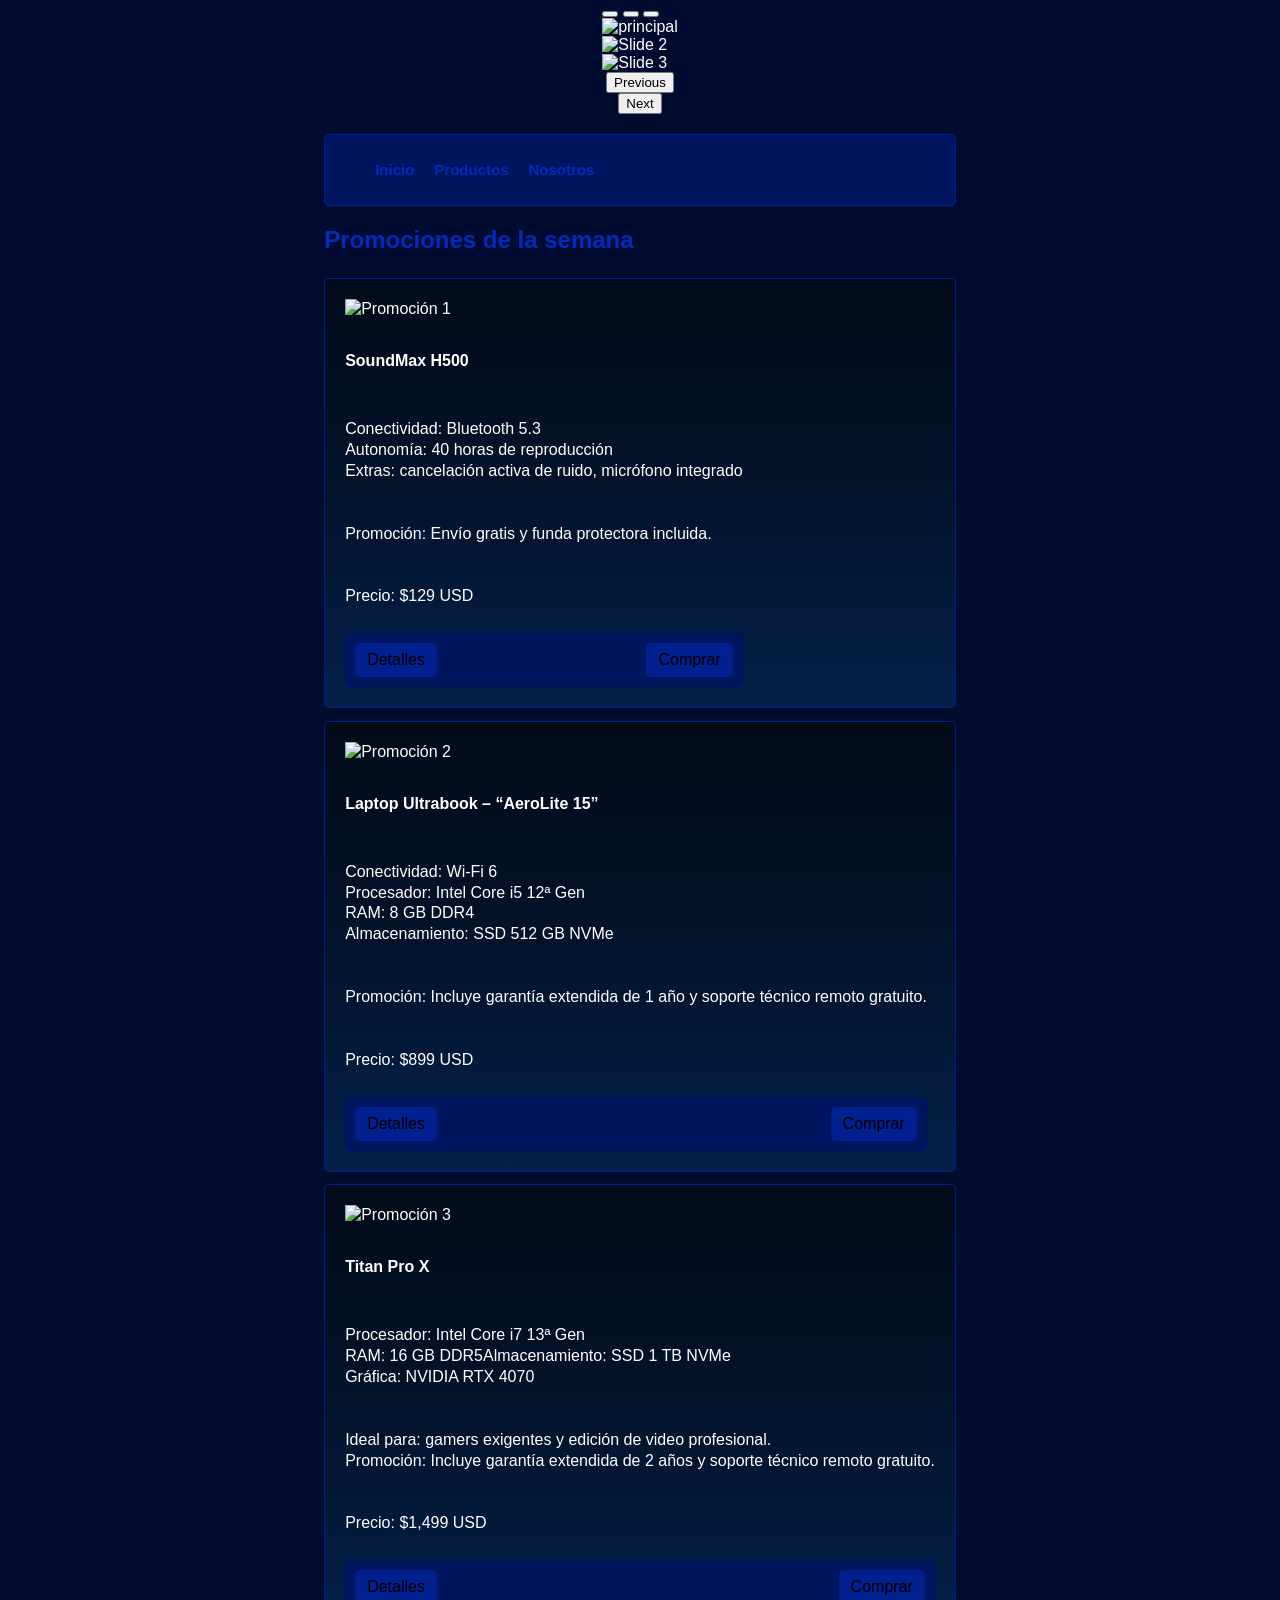
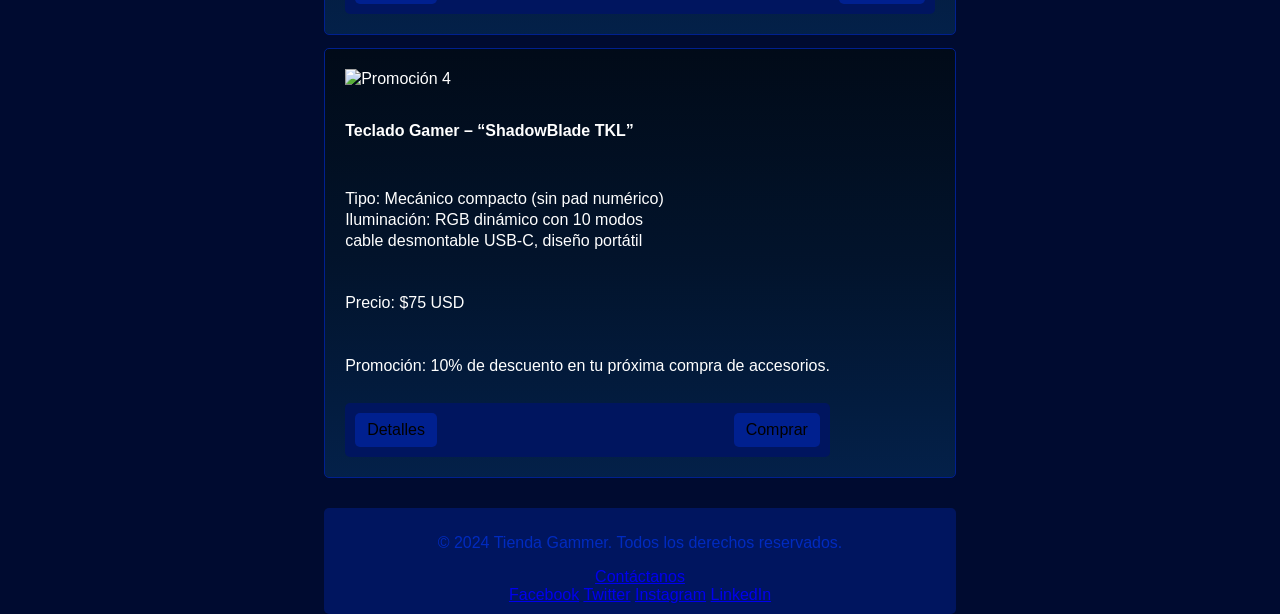
==== index.html @ e806f57d "Add files via upload" ====
<!DOCTYPE html>
<html lang="en">
<head>
    <meta charset="UTF-8">
    <meta name="viewport" content="width=device-width, initial-scale=1.0">
    <title>Tienda Gammer</title>
    <link rel="icon" href="bootstrap-5.3.8-dist/img/favicons.png" type="image/x-icon">
    <link rel="stylesheet" href="bootstrap-5.3.8-dist/css/bootstrap.min.css">
    <script src="bootstrap-5.3.8-dist/js/bootstrap.bundle.min.js"></script>
    <link rel="stylesheet" href="style.css">
</head>
<body>
    <div id="carouselExampleIndicators" class="carousel slide">
        <div class="carousel-indicators">
            <button type="button" data-bs-target="#carouselExampleIndicators" data-bs-slide-to="0" class="active" aria-current="true" aria-label="Slide 1"></button>
            <button type="button" data-bs-target="#carouselExampleIndicators" data-bs-slide-to="1" aria-label="Slide 2"></button>
            <button type="button" data-bs-target="#carouselExampleIndicators" data-bs-slide-to="2" aria-label="Slide 3"></button>
        </div>
        <div class="carousel-inner">
            <div class="carousel-item active">
                <img src="bootstrap-5.3.8-dist/img/principa.png" class="d-block w-100" alt="principal">
            </div>
            <div class="carousel-item">
                <img src="bootstrap-5.3.8-dist/img/1.png" class="d-block w-100" alt="Slide 2">
            </div>
            <div class="carousel-item">
                <img src="bootstrap-5.3.8-dist/img/2.png" class="d-block w-100" alt="Slide 3">
            </div>
        </div>
    </div>
    <button class="carousel-control-prev" type="button" data-bs-target="#carouselExampleIndicators" data-bs-slide="prev">
        <span class="carousel-control-prev-icon" aria-hidden="true"></span>
        <span class="visually-hidden">Previous</span>
    </button>
    <button class="carousel-control-next" type="button" data-bs-target="#carouselExampleIndicators" data-bs-slide="next">
        <span class="carousel-control-next-icon" aria-hidden="true"></span>
        <span class="visually-hidden">Next</span>
    </button>
    </div>
    <div class="container">
        <div class="navegadot">
        <nav>
            <ul>
                <li><a href="index.html">Inicio</a></li>
                <li><a href="productos.html">Productos</a></li>
                <li><a href="nosotros.html">Nosotros</a></li>
            </ul>
        </nav>
    </div>
        <h3 class="titulo">Promociones de la semana</h3>
    <div class="contenedor">
        <div class="info">
            <img src="bootstrap-5.3.8-dist/img/audicular.png" alt="Promoción 1">
            <h4>SoundMax H500</h4>
            <p>Conectividad: Bluetooth 5.3 <br>Autonomía: 40 horas de reproducción <br>Extras: cancelación activa de ruido, micrófono integrado</p>
            <p>Promoción: Envío gratis y funda protectora incluida.</p>
            <p>Precio: $129 USD</p>
            <div class="arriba">
                <button onclick="location.href='detalles.html'">Detalles</button>
                <button onclick="location.href='---'">Comprar</button>
            </div>
        </div>
    </div>
    <div class="contenedor">
        <div class="info">
            <img src="bootstrap-5.3.8-dist/img/pc2.png" alt="Promoción 2">
            <h4>Laptop Ultrabook – “AeroLite 15”</h4>
            <p>Conectividad: Wi-Fi 6 <br>Procesador: Intel Core i5 12ª Gen <br>RAM: 8 GB DDR4 <br>Almacenamiento: SSD 512 GB NVMe</p>
            <p>Promoción: Incluye garantía extendida de 1 año y soporte técnico remoto gratuito.</p>
            <p>Precio: $899 USD</p>
            <div class="arriba">
                <button onclick="location.href='detalles.html'">Detalles</button>
                <button onclick="location.href='---'">Comprar</button>
            </div>
        </div>
    </div>
    <div class="contenedor">
        <div class="info">
            <img src="bootstrap-5.3.8-dist/img/pc.png" alt="Promoción 3">
            <h4>Titan Pro X</h4>
            <p>Procesador: Intel Core i7 13ª Gen <br>RAM: 16 GB DDR5Almacenamiento: SSD 1 TB NVMe <br>Gráfica: NVIDIA RTX 4070</p>
            <p>Ideal para: gamers exigentes y edición de video profesional.<br>Promoción: Incluye garantía extendida de 2 años y soporte técnico remoto gratuito.</p>
            <p>Precio: $1,499 USD</p>
            <div class="arriba">
                <button onclick="location.href='detalles.html'">Detalles</button>
                <button onclick="location.href='---'">Comprar</button>
            </div>
        </div>
    </div>
    <div class="contenedor">
        <div class="info">
            <img src="bootstrap-5.3.8-dist/img/teclas.png" alt="Promoción 4">
            <h4>Teclado Gamer – “ShadowBlade TKL”</h4>
            <p>Tipo: Mecánico compacto (sin pad numérico) <br>Iluminación: RGB dinámico con 10 modos <br> cable desmontable USB-C, diseño portátil
                <p>Precio: $75 USD</p><p>Promoción: 10% de descuento en tu próxima compra de accesorios.</p>
            <div class="arriba">
                <button onclick="location.href='detalles.html'">Detalles</button>
                <button onclick="location.href='---'">Comprar</button>
            </div>
        </div>
    </div>
    <footer>
        <p>&copy; 2024 Tienda Gammer. Todos los derechos reservados.</p> 
            <a href="contacto.html">Contáctanos</a>
            <div class="redes">
                <a href="---" target="_blank"><i class="fab fa-facebook"></i>Facebook</a>
                <a href="---" target="_blank"><i class="fab fa-twitter"></i>Twitter</a>
                <a href="---" target="_blank"><i class="fab fa-instagram"></i>Instagram</a>
                <a href="---" target="_blank"><i class="fab fa-linkedin"></i>LinkedIn</a>
            </div>
    </footer>
</body>
</html>
---- style.css ----
body {
    background-color: #000B30;
    font-family: Arial, sans-serif;
    color: #ffffff;
    display: flex;
    flex-direction: column;
    align-items: center;
    margin: 0;
    align-items: center;
    height: 100vh;
}
nav{
    background-color: #00155F;
    padding: 10px;
    border: 1px solid #00208F;
    border-radius: 5px;
    margin-top: 20px;
}
nav ul {
    list-style-type: none;
    display: flex;
    border-radius: 5px;
}
nav ul li {
    margin-right: 20px;
}
nav ul li a {
    color: #002BBF;
    text-decoration: none;
    font-size: 15px;
    font-weight: bold;
}
nav ul li a:hover {
    color: #0035EE;
}
h3.titulo {
    color: #002BBF;
    font-size: 24px;
    margin-top: 20px;
}
.contenedor {
    display: flex;
    gap: 20px;
    border: 1px solid #00208F;
    padding: 20px;
    max-width: 600px;
    background: linear-gradient(
    to bottom, hsl(215, 91%, 5%), hsl(215, 91%, 9%), hsl(215, 91%, 15%));
    margin-top: 2%;
    border-radius: 5px;
}
.contenedor:hover {
    transform: scale(1.05);
    box-shadow: 0 15px 25px rgba(0,0,0,0.6);
}
.contenedor img {
    width: 120px;              
    height: auto;               
}
.info {
    display: flex;
    flex-direction: column;  
    justify-content: space-between; 
    gap: 10px;
    color: #ffffff;          
    line-height: 1.3;      
}
.info h4{
    font-family:'Segoe UI', Tahoma, Geneva, Verdana, sans-serif;
    font-size: 100%;
}
.info p{
    font-family:'Segoe UI', Tahoma, Geneva, Verdana, sans-serif;
    font-size: 100%;
}
.info button{
    font-family:'Segoe UI', Tahoma, Geneva, Verdana, sans-serif;
    font-size: 100%;
}
footer {
    background-color: #00155F;
    color: #002BBF;
    text-align: center;
    padding: 10px;
    margin-top: 30px;
    border-radius: 5px;
}
.arriba {
    display: flex;                  
    justify-content: space-between;
    align-items: center;            
    padding: 10px;
    background-color: #00155F;
    border-radius: 5px;   
    }
.arriba button {
    padding: 8px 12px;
    background-color: #00208F;
    color: black;
    border: none;
    border-radius: 5px;
    }
.arriba button:hover {
    background-color: #555;
    }
.titulo {
    color: #002BBF;
    font-size: 24px;
    margin-top: 10px;
}
.btn button {
    display: flex;
    justify-content: space-between;
    margin-top: 20px;
    color: #002BBF;
    background-color: #00155F;
    border: 1px solid #00208F;
    padding: 8px 20px;
    border-radius: 5px;
    margin-top: 30px;
}
.btn button:hover {
    background-color: #555;
}
.formulario{
    background-color: #00155F;
    border: 1px solid #00208F;
    border-radius: 5px;
    padding: 20px;
}
.formulario label {
    display: block;
    margin-bottom: 5px;
    color: #002BBF;
}
.formulario input, .formulario textarea, .formulario select {
    width: 100%;
    padding: 8px;
    margin-bottom: 10px;
    border: 1px solid #00208F;
    border-radius: 5px;
}
.formulario button {
    background-color: #00208F;
    color: black;
    border: none;
    padding: 10px 20px;
    border-radius: 5px;
}
.formulario button:hover {
    background-color: #555;
}
.formulario input[type="submit"] {
    background-color: #00208F;
}
.mensaje {
    background-color: #00155F;
    border-radius: 5px;
    padding: 20px;
    color: #002BBF;
    margin-top: 20px;
}
.inform{
    font-family: 'Courier New', Courier, monospace;
    background: linear-gradient(
    to bottom, hsl(215, 91%, 5%), hsl(215, 91%, 9%), hsl(215, 91%, 15%));
    display: block;
    align-items: center;            
    padding: 10px;
    margin: auto;
    border-radius: 10px;
    gap: 10px;
}
.inform:hover {
    transform: scale(1.05);
    box-shadow: 0 15px 25px rgba(0,0,0,0.6);
}
.inform img{
    width: 300px;              
    height: auto; 
}
.inform p{
    font-family:'Segoe UI', Tahoma, Geneva, Verdana, sans-serif;
    font-size: 100%;
}
.botonc button{
    background-color: #00155F;
    color: rgb(255, 255, 255);
    border: none;
    padding: 10px 20px;
    border-radius: 5px;
}
.botonc button:hover{
    color: #000000;
    background-color:#002BBF;
}
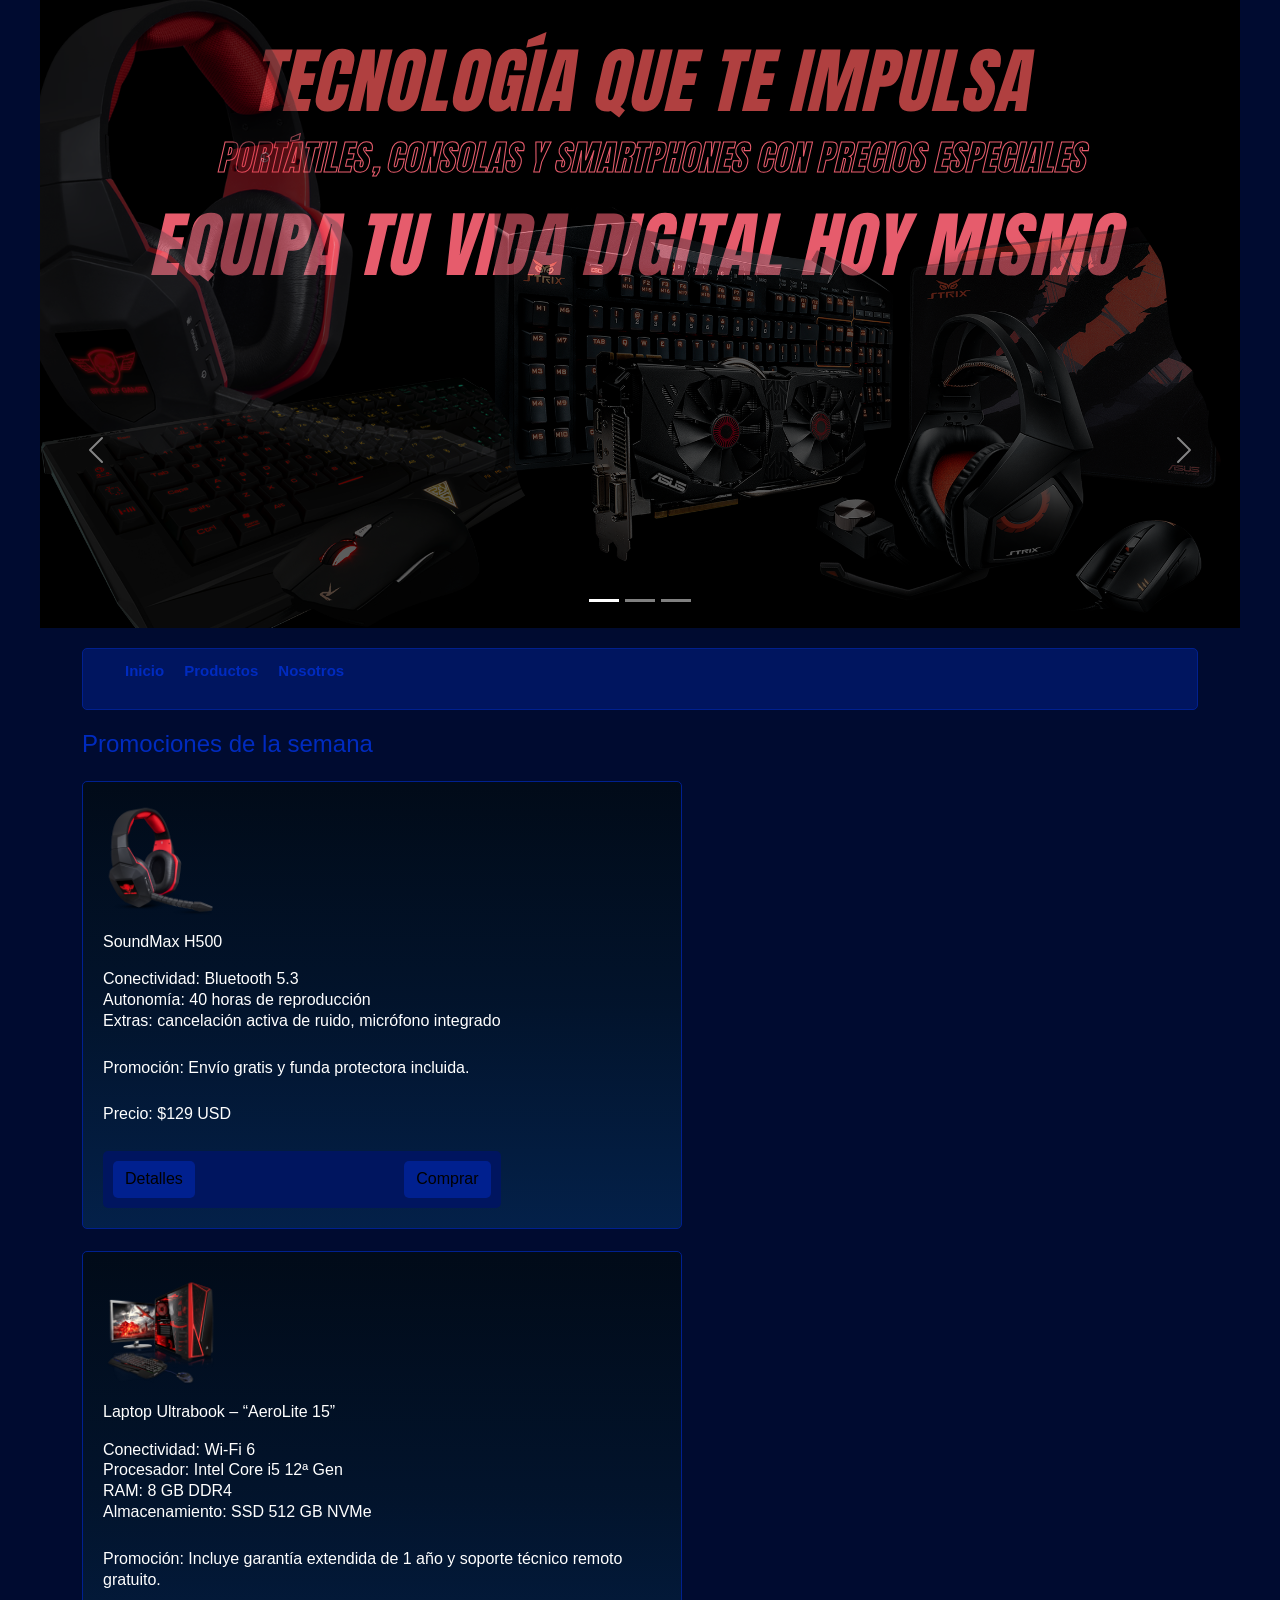
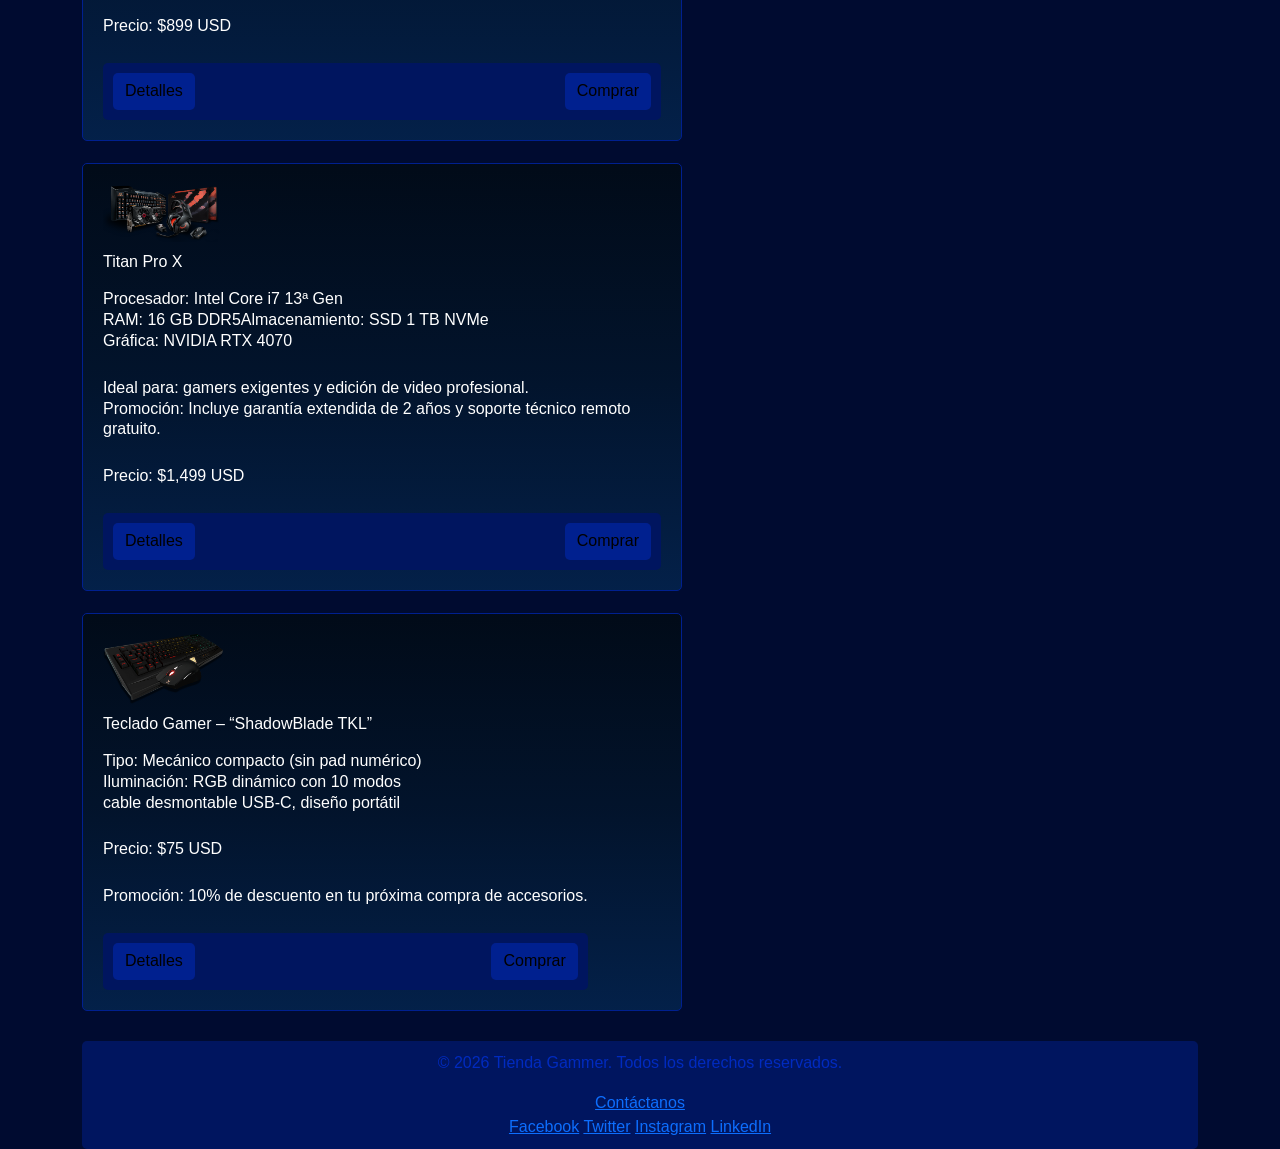
==== commit 4f95707b: "Fix HTML entities in index.html Replaced HTML entities with actual characters for better readability" ====
--- a/index.html
+++ b/index.html
@@ -100,7 +100,7 @@
         </div>
     </div>
     <footer>
-        <p>&copy; 2024 Tienda Gammer. Todos los derechos reservados.</p> 
+        <p>&copy; 2026 Tienda Gammer. Todos los derechos reservados.</p> 
             <a href="contacto.html">Contáctanos</a>
             <div class="redes">
                 <a href="---" target="_blank"><i class="fab fa-facebook"></i>Facebook</a>
@@ -110,4 +110,4 @@
             </div>
     </footer>
 </body>
-</html>+</html>
